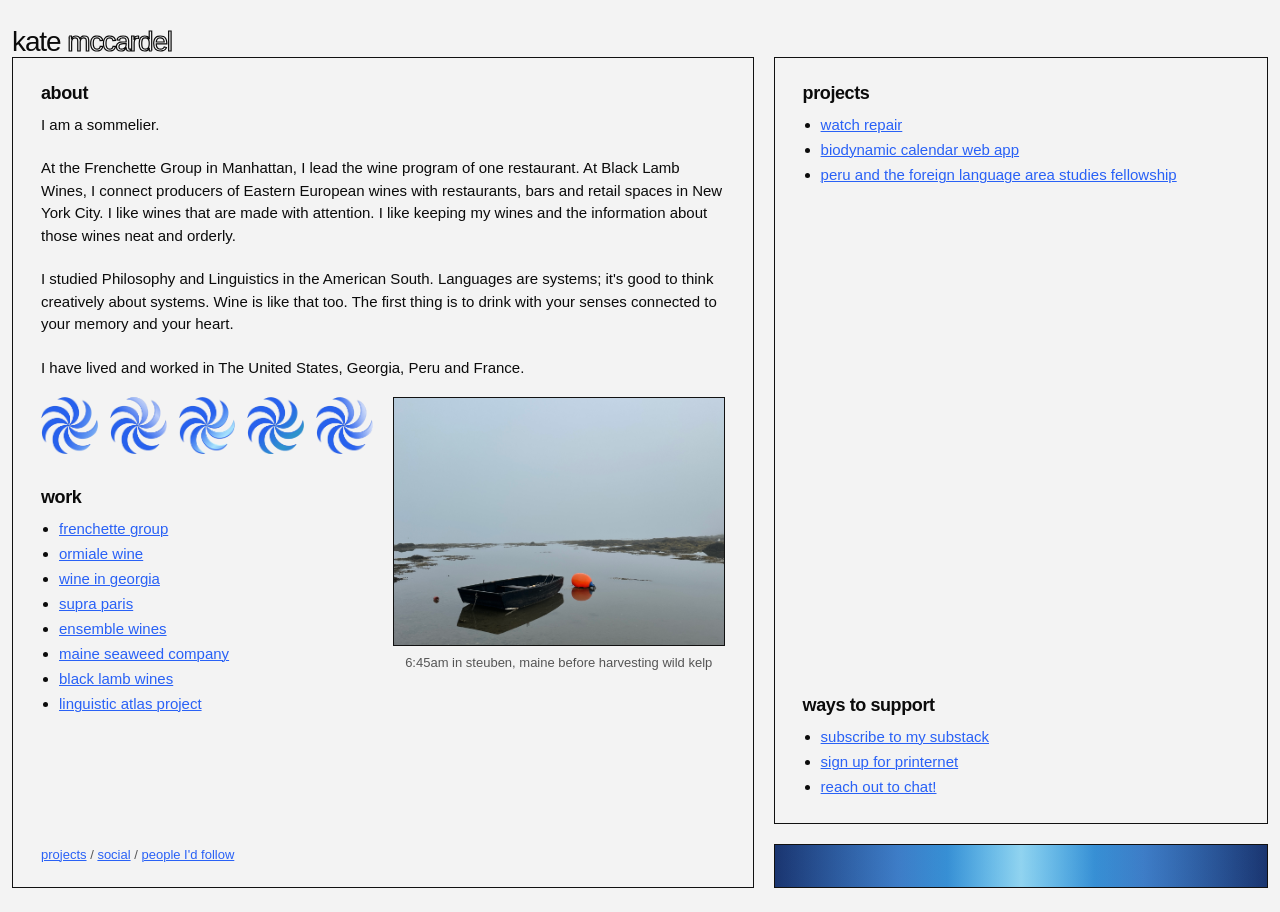
==== index.html @ 4f1eb505 "watch update" ====
<!DOCTYPE html>
<html>

<head>
  <meta charset="utf-8">
  <meta name="viewport" content="width=device-width">
  <title>katelyn mccardel</title>
  <link rel="icon" type="image/x-icon" href="borjgal.ico">
  <link rel="stylesheet" href="styleNew.css" />
</head>

<body>
  <main class="page">
    <header class="site-header">
      <!-- Text header on the left -->
      <h1 class="header-title">kate <span>mccardel</span></h1>
      
      <!-- Icon on the right -->
      
    </header>

    <section class="layout">
      <aside class="left-panel box">
        <div class="left-top">
        <section class="block about">
          <h2>about</h2>
          <p>I am a sommelier.</p><br>
          <p>At the Frenchette Group in Manhattan, I lead the wine program of one restaurant. At Black Lamb Wines, I connect producers of Eastern European wines with restaurants, bars and retail spaces in New York City. I like wines that are made with attention. I like keeping my wines and the information about those wines neat and orderly.</p><br>
          <p>I studied Philosophy and Linguistics in the American South. Languages are systems; it's good to think creatively about systems. Wine is like that too. The first thing is to drink with your senses connected to your memory and your heart. </p><br>
          <p>  I have lived and worked in The United States, Georgia, Peru and France. </p>
        </section>

        <div class="left-columns">
        <div class="left-main">
   
          <div class="borjgali-row">

  <!-- Emblem 1: Light blue shimmer, slow, 110deg angle -->
  <div class="shimmer-container" style="--shimmer-color: rgba(133, 183, 244, 0.838); --shimmer-speed: 10s; --shimmer-angle: 110deg;">
    <img src="borjgal.png" alt="Borjgali emblem" class="shimmer-image">
    <div class="shimmer-overlay"></div>
  </div>

  <!-- Emblem 2: White shimmer, medium speed, 45deg angle -->
  <div class="shimmer-container" style="--shimmer-color: rgba(250, 250, 252, 0.7); --shimmer-speed: 4s; --shimmer-angle: 45deg;">
    <img src="borjgal.png" alt="Borjgali emblem" class="shimmer-image">
    <div class="shimmer-overlay"></div>
  </div>

  <!-- Emblem 3: Soft cyan shimmer, slow, 135deg angle -->
  <div class="shimmer-container" style="--shimmer-color: rgba(180, 240, 255, 0.9); --shimmer-speed: 3.5s; --shimmer-angle: 135deg;">
    <img src="borjgal.png" alt="Borjgali emblem" class="shimmer-image">
    <div class="shimmer-overlay"></div>
  </div>

    <!-- Emblem 4: Soft cyan shimmer, slow, 135deg angle -->
  <div class="shimmer-container" style="--shimmer-color: rgba(48, 154, 199, 0.9); --shimmer-speed: 14s; --shimmer-angle: 135deg;">
    <img src="borjgal.png" alt="Borjgali emblem" class="shimmer-image">
    <div class="shimmer-overlay"></div>

  </div>
    <!-- Emblem 5: white shimmer, fast, 70deg angle -->
  <div class="shimmer-container" style="--shimmer-color: rgba(252, 252, 252, 0.842); --shimmer-speed: 3.5s; --shimmer-angle: 70deg;">
    <img src="borjgal.png" alt="Borjgali emblem" class="shimmer-image">
    <div class="shimmer-overlay"></div>

  </div>

</div>


        <section class="block work">
          <h2>work</h2>
          <ul>
            <li><a target="_blank" rel="noopener noreferrer" href="rock.html">frenchette group</a></li>
            <li><a target="_blank" rel="noopener noreferrer" href="ormiale.html">ormiale wine</a></li>
            <li><a target="_blank" rel="noopener noreferrer" href="https://app.getprinternet.com/">wine in georgia</a></li>
            <li><a target="_blank" rel="noopener noreferrer" href="supra.html">supra paris</a></li>
            <li><a target="_blank" rel="noopener noreferrer" href="ensemble.html">ensemble wines</a></li>
            <li><a target="_blank" rel="noopener noreferrer" href="maineseaweed.html">maine seaweed company</a></li>
             <li><a target="_blank" rel="noopener noreferrer" href="lamb.html">black lamb wines</a></li>
            <li><a target="_blank" rel="noopener noreferrer" href="https://www.lap.uga.edu/">linguistic atlas project</a></li>
          </ul>
        </section>
        </div>

        <figure class="photo">
          <img src="maine.png" alt="Photo of the day">
          <figcaption>6:45am in steuben, maine before harvesting wild kelp</figcaption>
        </figure>
        </div>
        </div>

        <nav class="shortcuts-footer">
          <a target="_blank" rel="noopener noreferrer" href="#">projects</a> /
          <a target="_blank" rel="noopener noreferrer" href="https://www.instagram.com/katemccdl/">social</a> /
          <a target="_blank" rel="noopener noreferrer" href="/blogroll.html">people I'd follow</a> 
        </nav>
      </aside>

      <section class="right-column">
        <div class="right-panel box">
          <section class="block foundational">
            <h2>projects</h2>
            <ul>
              <li><a target="_blank" rel="noopener noreferrer"
                  href="watch.html">watch repair</a></li>
              <li><a target="_blank" rel="noopener noreferrer"
                  href="https://biodynamic-calendar.vercel.app/">biodynamic calendar web app</a></li>
             <li><a target="_blank" rel="noopener noreferrer" href="peru.html">peru and the foreign language area studies fellowship</a></li>
           
            </ul>
          </section>

         

          <section class="block support">
            <h2>ways to support</h2>
            <ul>
              <li><a target="_blank" rel="noopener noreferrer"
                  href="https://readpolymathematics.substack.com/">subscribe to my substack</a></li>
              <li><a target="_blank" rel="noopener noreferrer" href="https://app.getprinternet.com/">sign up for
                  printernet</a></li>
              <li><a target="_blank" rel="noopener noreferrer" href="mailto:mccardel.kate@gmail.com">reach out to
                  chat!</a></li>
            </ul>
          </section>
        </div>

        <div class="bottom-box box"></div>
      </section>
    </section>
  </main>

</body>

</html>
---- styleNew.css ----
* {
  box-sizing: border-box;
}

html,
body {
  margin: 0;
  height: 100dvh;
}

body {
  background: #f3f3f3;
  color: #0b0b0b;
  font-family: Arial, Helvetica, sans-serif;
  font-size: 15px;
  line-height: 1.4;
}

.page {
  width: calc(100% - 24px);
  margin: 12px;
  height: calc(100dvh - 24px);
  display: flex;
  flex-direction: column;
}

.site-header {
  margin-bottom: 1px;
  flex-shrink: 0;
  display: flex;
  justify-content: space-between;
  align-items: center;
  width: 100%;
}

.header-title {
  margin: 0;
  padding-top: 16px;
  line-height: 1;
  
}

.header-title a {
  color: inherit;
  text-decoration: none;
}

.header-icon {
  height: 60px;
  width: auto;
}

.site-header h1 {
  margin: 0;
  font-size: 28px;
  line-height: 1;
  font-weight: 400;
  letter-spacing: -1.1px;
}

.site-header h1 span {
  color: transparent;
  -webkit-text-stroke: 1.2px #0b0b0b;
  text-stroke: 1.2px #0b0b0b;
}

.layout {
  display: grid;
  grid-template-columns: 3fr 2fr;
  gap: 20px;
  flex: 1;
  min-height: 0;
  align-items: stretch;
}

.box {
  border: 1px solid #111;
  background: transparent;
}

.left-panel {
  padding: 26px 28px;
  display: flex;
  flex-direction: column;
  gap: 20px;
  min-height: 0;
  min-width: 0;
}

.right-column {
  display: grid;
  grid-template-rows: 1fr auto;
  gap: 20px;
  min-height: 0;
  min-width: 0;
}

.right-panel {
  padding: 26px 28px;
  display: flex;
  flex-direction: column;
  justify-content: space-between;
  gap: 22px;
  min-height: 0;
  overflow-y: auto;
}

.bottom-box {
  height: 44px;
  position: relative;
  overflow: hidden;
  background: linear-gradient(90deg, #1a3570, #2d6bc4, #048feb, #2d6bc4, #1a3570);
}

.bottom-box::after {
  content: '';
  position: absolute;
  inset: 0;
  background: linear-gradient(
    90deg,
    transparent 0%,
    rgba(160, 230, 215, 0.2) 35%,
    rgba(220, 248, 242, 0.65) 50%,
    rgba(160, 230, 215, 0.2) 65%,
    transparent 100%
  );
  animation: bar-sweep 7s ease-in-out infinite alternate;
}

@keyframes bar-sweep {
  0%   { transform: translateX(-50%); }
  100% { transform: translateX(50%); }
}

.left-top {
  display: flex;
  flex-direction: column;
  gap: 18px;
  flex: 1;
  min-height: 0;
}

/* below the about block: work list on the left, photo of the day on the right */
.left-columns {
  display: grid;
  grid-template-columns: minmax(0, 1fr) minmax(0, 1fr);
  gap: 20px;
  align-items: start;
}

.left-main {
  display: flex;
  flex-direction: column;
  gap: 18px;
  min-width: 0;
}

.photo {
  margin: 0;
  min-width: 0;
}

.photo img {
  display: block;
  width: 100%;
  aspect-ratio: 4 / 3;
  object-fit: cover;
  border: 1px solid #111;
  background: #e8e8e8;
}

.photo figcaption {
  margin-top: 8px;
  font-size: 13px;
  color: #555;
  text-align: center;
}

.shortcuts-footer {
  flex-shrink: 0;
  font-size: 13px;
  line-height: 1;
  color: #555;
}

.block {
  flex-shrink: 0;
}

.block h2 {
  margin: 0 0 10px;
  font-size: 18px;
  line-height: 1.1;
  font-weight: 700;
  letter-spacing: -0.4px;
}

.block p {
  margin: 0;
  line-height: 1.5;
}

ul {
  margin: 0;
  padding-left: 18px;
}

li {
  margin: 0 0 4px;
}

li:last-child {
  margin-bottom: 0;
}

a {
  color: #2961f6;
  text-decoration: underline;
  text-decoration-thickness: 1px;
}

a:visited {
  color: #040998;
}

a:hover {
  color: #003cff;
}

/* Borjgali row & shimmer styles */
.borjgali-row {
  display: flex;
  flex-direction: row;
  align-items: center;
  gap: 12px;                      /* Fixed 12px gap between emblems */
  width: 100%;                    /* Spans the full width of the parent panel */
  margin-bottom: 1rem;
}

.shimmer-container {
  position: relative;
  /* Allow emblems to grow up to 60px on desktop, but shrink fluidly on mobile */
  width: 100%;
  max-width: var(--icon-size, 60px); 
  aspect-ratio: 1 / 1;            /* Maintains perfect square proportions while shrinking */
  height: auto;
  flex: 1 1 0;                    /* Forces all 5 emblems to share space and shrink equally */
  min-width: 0;                   /* Allows flex items to shrink below their content size on small screens */
}

.shimmer-image {
  width: 100%;
  height: 100%;
  display: block;
}

.shimmer-overlay {
  position: absolute;
  top: 0;
  left: 0;
  width: 100%;
  height: 100%;
  pointer-events: none;
  
  -webkit-mask-image: url('borjgal.png');
  mask-image: url('borjgal.png');
  -webkit-mask-size: contain;
  mask-size: contain;
  -webkit-mask-repeat: no-repeat;
  mask-repeat: no-repeat;

  /* Dynamically uses inline variables (with default fallbacks) */
  background: linear-gradient(
    var(--shimmer-angle, 110deg),
    transparent 30%,
    var(--shimmer-color, rgba(255, 255, 255, 0.7)) 50%,
    transparent 70%
  );
  background-size: 200% 100%;
  animation: shimmer var(--shimmer-speed, 2.5s) infinite;
}

@keyframes shimmer {
  0% {
    background-position: 200% 0;
  }
  100% {
    background-position: -200% 0;
  }
}


/* mobile */
@media (max-width: 1160px) {
  html,
  body {
    height: auto;
  }

  .page {
    height: auto;
  }

  .layout {
    grid-template-columns: 1fr;
    flex: none;
    gap: 14px;
  }

  .left-panel {
    justify-content: flex-start;
    gap: 28px;
  }

  .left-columns {
    grid-template-columns: 1fr;
  }

  .right-column {
    grid-template-rows: auto auto;
  }

  .right-panel {
    justify-content: flex-start;
    gap: 28px;
  }

}
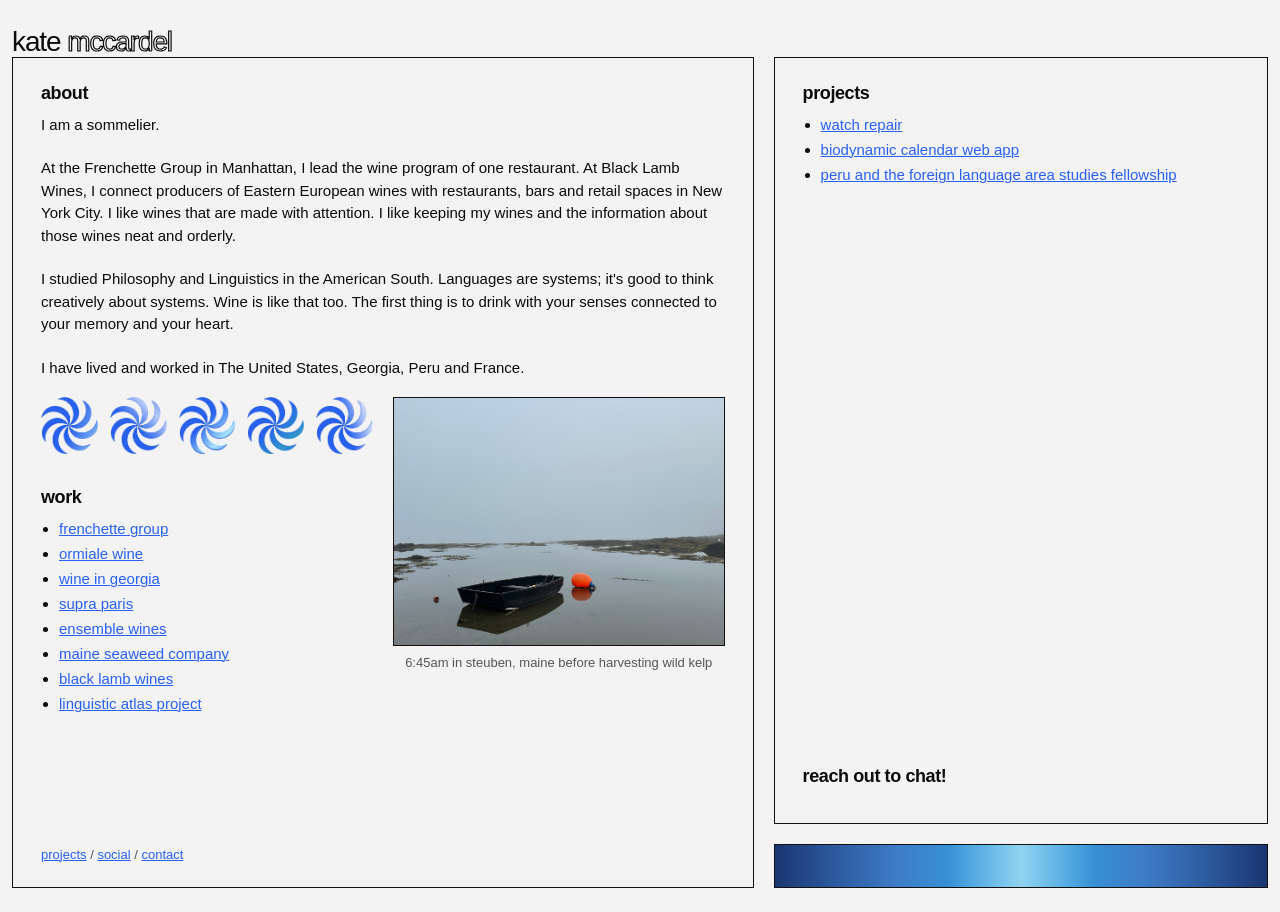
==== commit 36d5d639: "contact" ====
--- a/index.html
+++ b/index.html
@@ -75,7 +75,7 @@
           <ul>
             <li><a target="_blank" rel="noopener noreferrer" href="rock.html">frenchette group</a></li>
             <li><a target="_blank" rel="noopener noreferrer" href="ormiale.html">ormiale wine</a></li>
-            <li><a target="_blank" rel="noopener noreferrer" href="https://app.getprinternet.com/">wine in georgia</a></li>
+            <li><a target="_blank" rel="noopener noreferrer" href="georgia.html">wine in georgia</a></li>
             <li><a target="_blank" rel="noopener noreferrer" href="supra.html">supra paris</a></li>
             <li><a target="_blank" rel="noopener noreferrer" href="ensemble.html">ensemble wines</a></li>
             <li><a target="_blank" rel="noopener noreferrer" href="maineseaweed.html">maine seaweed company</a></li>
@@ -93,15 +93,15 @@
         </div>
 
         <nav class="shortcuts-footer">
-          <a target="_blank" rel="noopener noreferrer" href="#">projects</a> /
+          <a href="#projects">projects</a> /
           <a target="_blank" rel="noopener noreferrer" href="https://www.instagram.com/katemccdl/">social</a> /
-          <a target="_blank" rel="noopener noreferrer" href="/blogroll.html">people I'd follow</a> 
+          <a href="#contact">contact</a>
         </nav>
       </aside>
 
       <section class="right-column">
         <div class="right-panel box">
-          <section class="block foundational">
+          <section class="block foundational" id="projects">
             <h2>projects</h2>
             <ul>
               <li><a target="_blank" rel="noopener noreferrer"
@@ -115,16 +115,8 @@
 
          
 
-          <section class="block support">
-            <h2>ways to support</h2>
-            <ul>
-              <li><a target="_blank" rel="noopener noreferrer"
-                  href="https://readpolymathematics.substack.com/">subscribe to my substack</a></li>
-              <li><a target="_blank" rel="noopener noreferrer" href="https://app.getprinternet.com/">sign up for
-                  printernet</a></li>
-              <li><a target="_blank" rel="noopener noreferrer" href="mailto:mccardel.kate@gmail.com">reach out to
-                  chat!</a></li>
-            </ul>
+          <section class="block support" id="contact">
+            <h2> <a target="_blank" rel="noopener noreferrer" href="mailto:mccardel.kate@gmail.com">reach out to chat!</a></h2>
           </section>
         </div>
 
--- a/styleNew.css
+++ b/styleNew.css
@@ -227,6 +227,11 @@
   color: #003cff;
 }
 
+h2 a {
+  color: inherit;
+  text-decoration: none;
+}
+
 /* Borjgali row & shimmer styles */
 .borjgali-row {
   display: flex;
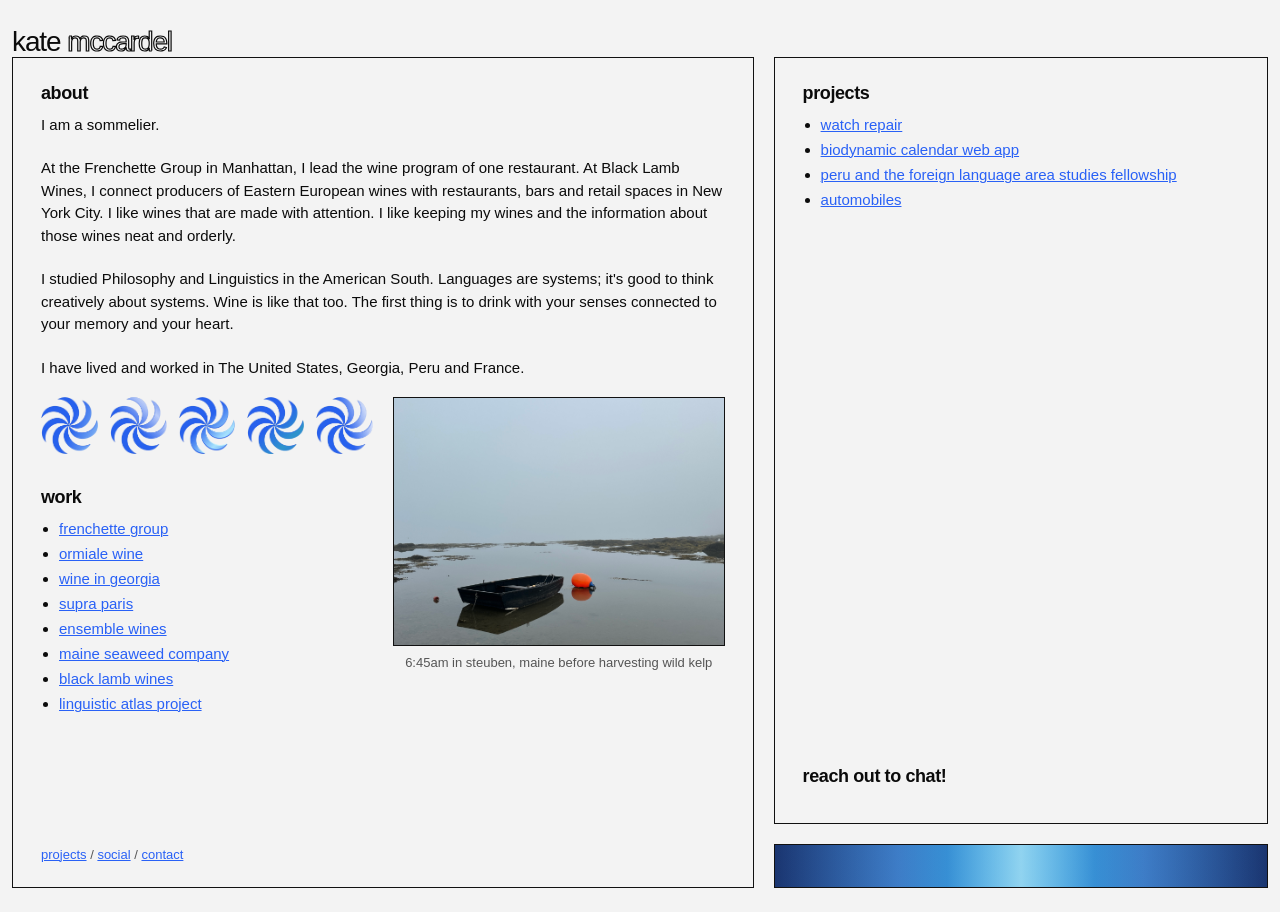
==== commit 5c9841f8: "automobile projects" ====
--- a/index.html
+++ b/index.html
@@ -109,7 +109,7 @@
               <li><a target="_blank" rel="noopener noreferrer"
                   href="https://biodynamic-calendar.vercel.app/">biodynamic calendar web app</a></li>
              <li><a target="_blank" rel="noopener noreferrer" href="peru.html">peru and the foreign language area studies fellowship</a></li>
-           
+             <li><a target="_blank" rel="noopener noreferrer" href="car.html">automobiles</a></li>
             </ul>
           </section>
 
--- a/styleNew.css
+++ b/styleNew.css
@@ -6,6 +6,10 @@
 body {
   margin: 0;
   height: 100dvh;
+}
+
+html {
+  scroll-behavior: smooth;
 }
 
 body {
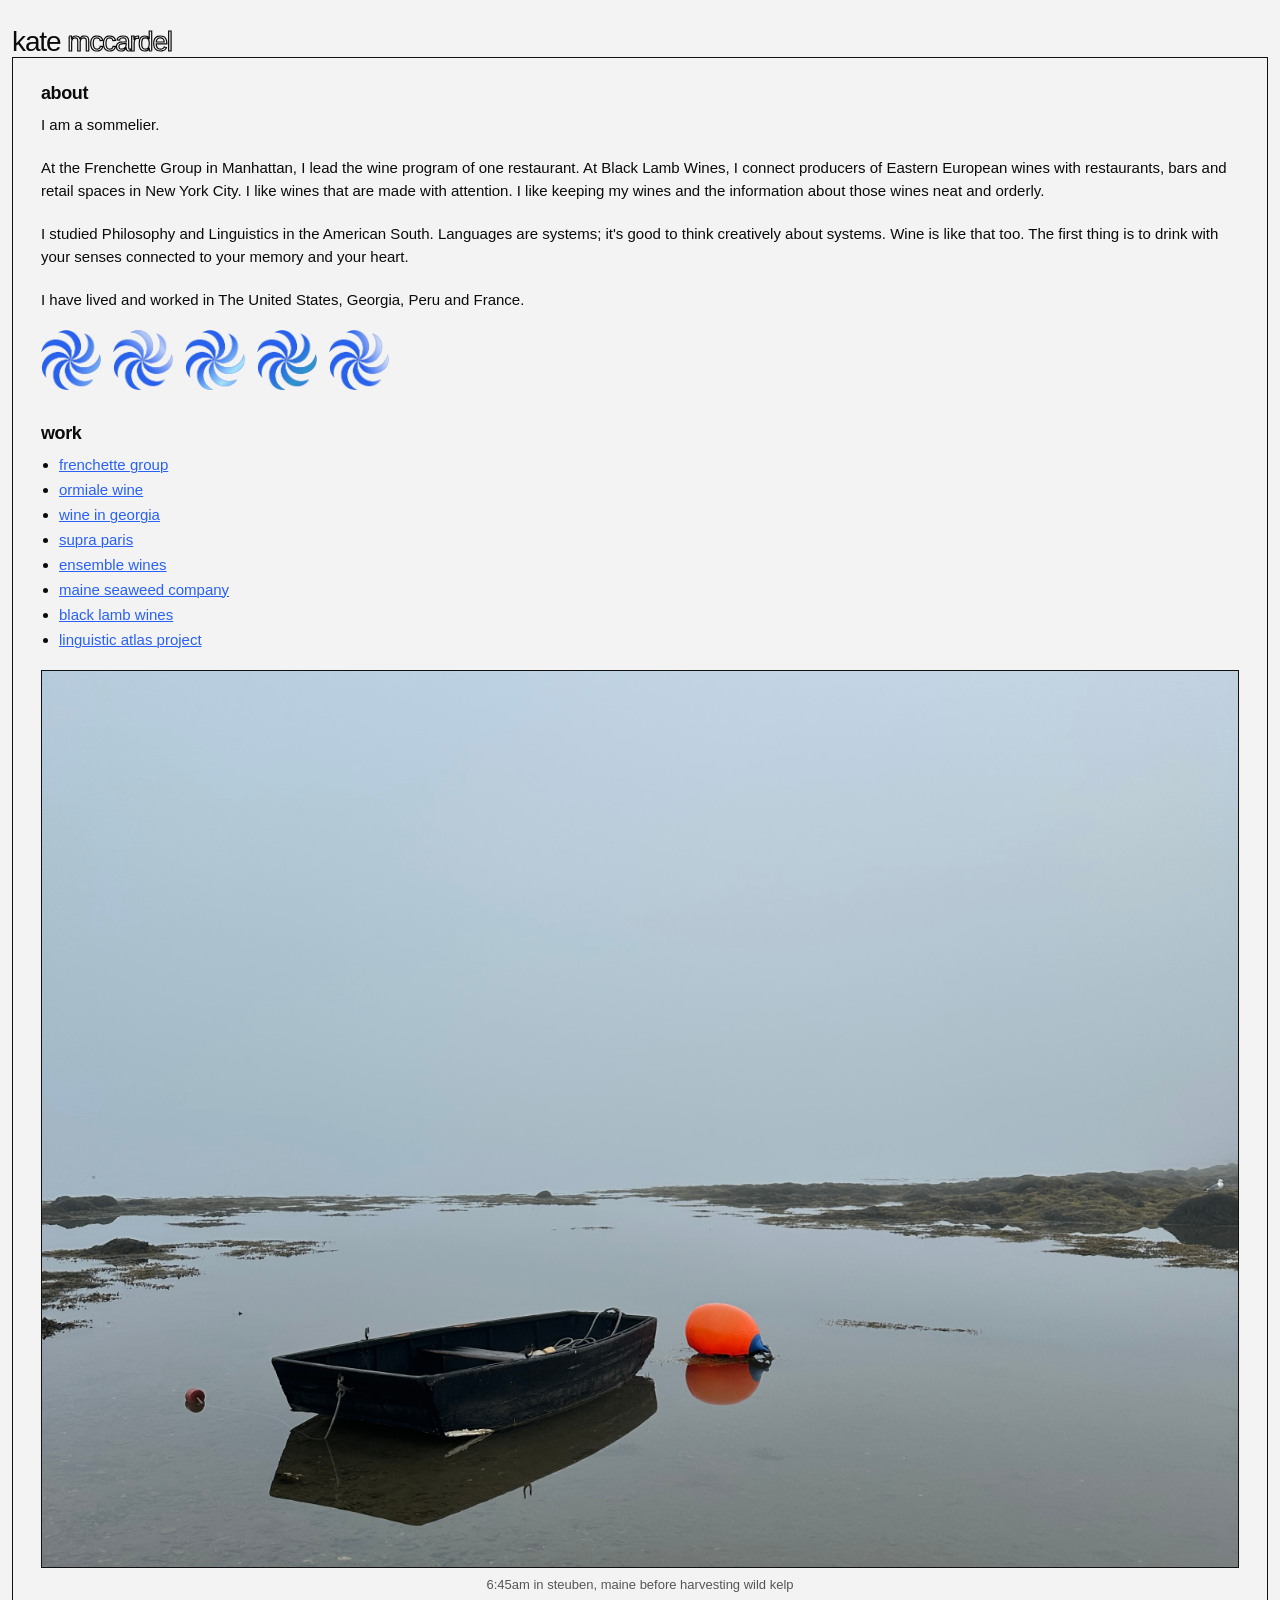
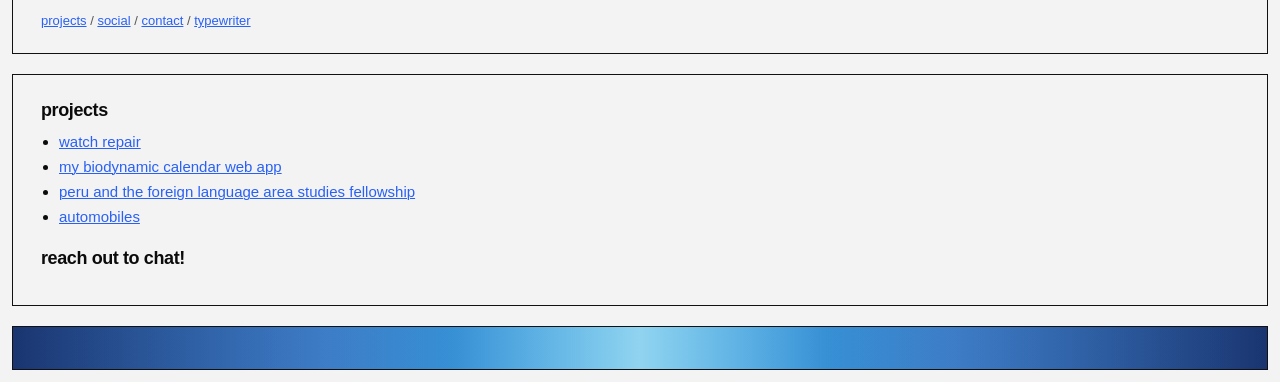
==== commit ede4c06e: "typewriter" ====
--- a/index.html
+++ b/index.html
@@ -95,7 +95,8 @@
         <nav class="shortcuts-footer">
           <a href="#projects">projects</a> /
           <a target="_blank" rel="noopener noreferrer" href="https://www.instagram.com/katemccdl/">social</a> /
-          <a href="#contact">contact</a>
+          <a href="#contact">contact</a> /
+          <a target="_blank" rel="noopener noreferrer" href="https://jsomers.net/typewriter/">typewriter</a>
         </nav>
       </aside>
 
@@ -107,7 +108,7 @@
               <li><a target="_blank" rel="noopener noreferrer"
                   href="watch.html">watch repair</a></li>
               <li><a target="_blank" rel="noopener noreferrer"
-                  href="https://biodynamic-calendar.vercel.app/">biodynamic calendar web app</a></li>
+                  href="https://biodynamic-calendar.vercel.app/">my biodynamic calendar web app</a></li>
              <li><a target="_blank" rel="noopener noreferrer" href="peru.html">peru and the foreign language area studies fellowship</a></li>
              <li><a target="_blank" rel="noopener noreferrer" href="car.html">automobiles</a></li>
             </ul>
--- a/styleNew.css
+++ b/styleNew.css
@@ -5,7 +5,7 @@
 html,
 body {
   margin: 0;
-  height: 100dvh;
+  min-height: 100vh;
 }
 
 html {
@@ -23,7 +23,7 @@
 .page {
   width: calc(100% - 24px);
   margin: 12px;
-  height: calc(100dvh - 24px);
+  min-height: calc(100vh - 24px);
   display: flex;
   flex-direction: column;
 }
@@ -41,7 +41,6 @@
   margin: 0;
   padding-top: 16px;
   line-height: 1;
-  
 }
 
 .header-title a {
@@ -68,13 +67,12 @@
   text-stroke: 1.2px #0b0b0b;
 }
 
+/* Single column layout across all screens */
 .layout {
-  display: grid;
-  grid-template-columns: 3fr 2fr;
+  display: flex;
+  flex-direction: column;
   gap: 20px;
   flex: 1;
-  min-height: 0;
-  align-items: stretch;
 }
 
 .box {
@@ -87,26 +85,19 @@
   display: flex;
   flex-direction: column;
   gap: 20px;
-  min-height: 0;
-  min-width: 0;
 }
 
 .right-column {
-  display: grid;
-  grid-template-rows: 1fr auto;
-  gap: 20px;
-  min-height: 0;
-  min-width: 0;
+  display: flex;
+  flex-direction: column;
+  gap: 20px;
 }
 
 .right-panel {
   padding: 26px 28px;
   display: flex;
   flex-direction: column;
-  justify-content: space-between;
   gap: 22px;
-  min-height: 0;
-  overflow-y: auto;
 }
 
 .bottom-box {
@@ -140,28 +131,23 @@
   display: flex;
   flex-direction: column;
   gap: 18px;
-  flex: 1;
-  min-height: 0;
-}
-
-/* below the about block: work list on the left, photo of the day on the right */
+}
+
+/* Stacks work list and photo vertically to prevent overflow */
 .left-columns {
-  display: grid;
-  grid-template-columns: minmax(0, 1fr) minmax(0, 1fr);
-  gap: 20px;
-  align-items: start;
+  display: flex;
+  flex-direction: column;
+  gap: 20px;
 }
 
 .left-main {
   display: flex;
   flex-direction: column;
   gap: 18px;
-  min-width: 0;
 }
 
 .photo {
   margin: 0;
-  min-width: 0;
 }
 
 .photo img {
@@ -241,20 +227,19 @@
   display: flex;
   flex-direction: row;
   align-items: center;
-  gap: 12px;                      /* Fixed 12px gap between emblems */
-  width: 100%;                    /* Spans the full width of the parent panel */
+  gap: 12px;
+  width: 100%;
   margin-bottom: 1rem;
 }
 
 .shimmer-container {
   position: relative;
-  /* Allow emblems to grow up to 60px on desktop, but shrink fluidly on mobile */
   width: 100%;
   max-width: var(--icon-size, 60px); 
-  aspect-ratio: 1 / 1;            /* Maintains perfect square proportions while shrinking */
+  aspect-ratio: 1 / 1;
   height: auto;
-  flex: 1 1 0;                    /* Forces all 5 emblems to share space and shrink equally */
-  min-width: 0;                   /* Allows flex items to shrink below their content size on small screens */
+  flex: 1 1 0;
+  min-width: 0;
 }
 
 .shimmer-image {
@@ -278,7 +263,6 @@
   -webkit-mask-repeat: no-repeat;
   mask-repeat: no-repeat;
 
-  /* Dynamically uses inline variables (with default fallbacks) */
   background: linear-gradient(
     var(--shimmer-angle, 110deg),
     transparent 30%,
@@ -296,42 +280,4 @@
   100% {
     background-position: -200% 0;
   }
-}
-
-
-/* mobile */
-@media (max-width: 1160px) {
-  html,
-  body {
-    height: auto;
-  }
-
-  .page {
-    height: auto;
-  }
-
-  .layout {
-    grid-template-columns: 1fr;
-    flex: none;
-    gap: 14px;
-  }
-
-  .left-panel {
-    justify-content: flex-start;
-    gap: 28px;
-  }
-
-  .left-columns {
-    grid-template-columns: 1fr;
-  }
-
-  .right-column {
-    grid-template-rows: auto auto;
-  }
-
-  .right-panel {
-    justify-content: flex-start;
-    gap: 28px;
-  }
-
 }
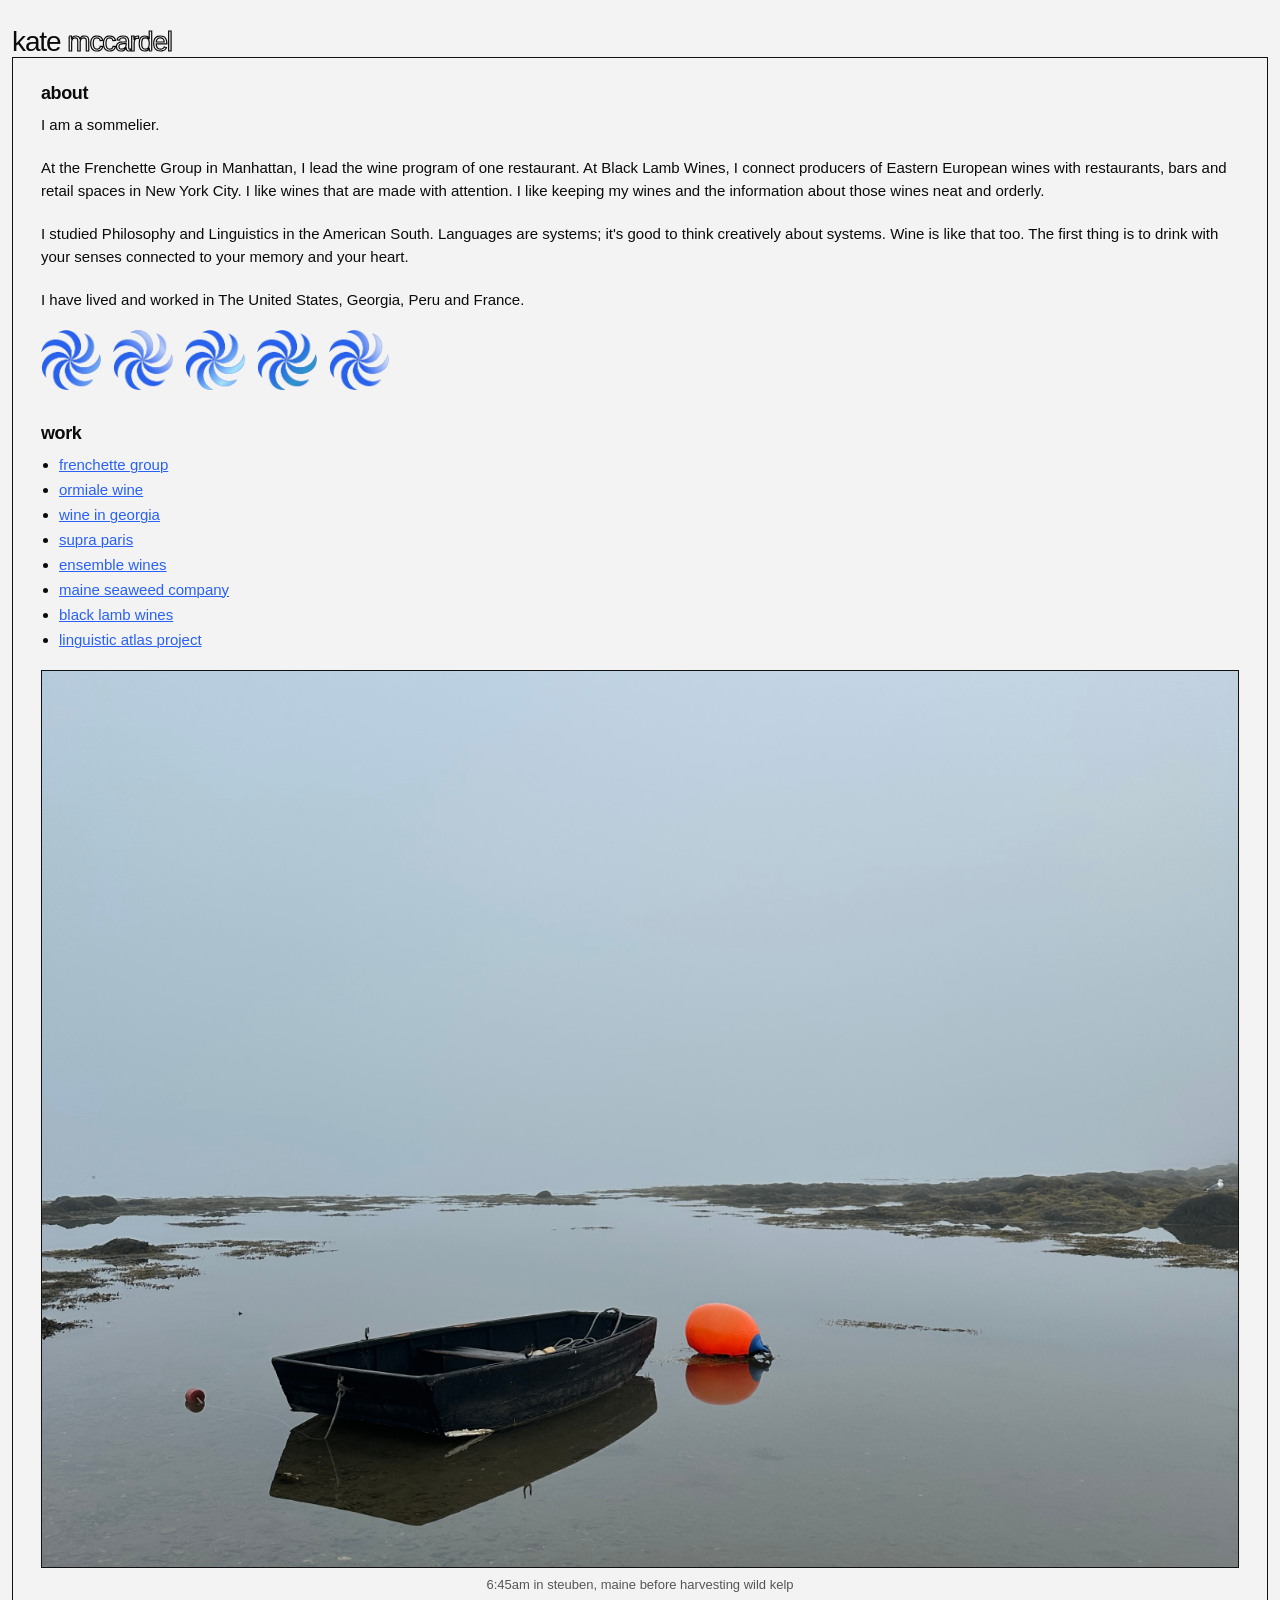
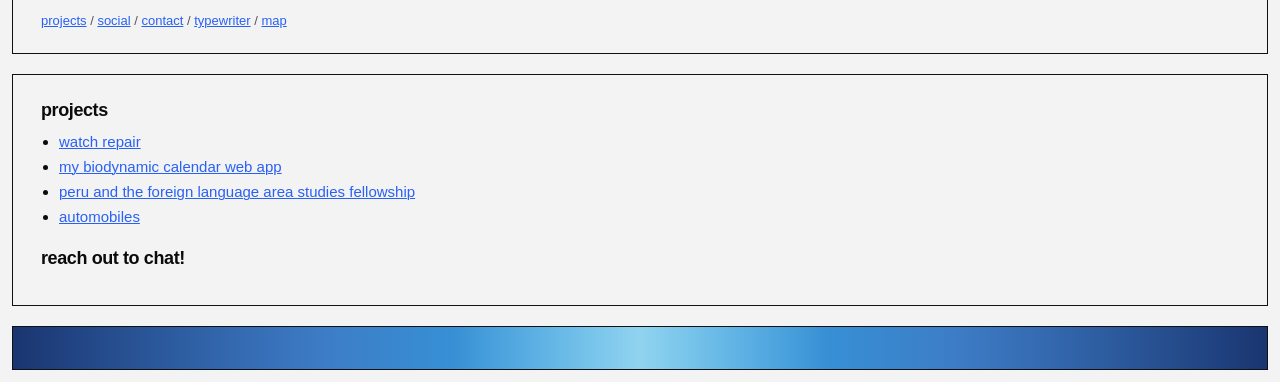
==== commit f480af3d: "sitemap" ====
--- a/index.html
+++ b/index.html
@@ -96,7 +96,8 @@
           <a href="#projects">projects</a> /
           <a target="_blank" rel="noopener noreferrer" href="https://www.instagram.com/katemccdl/">social</a> /
           <a href="#contact">contact</a> /
-          <a target="_blank" rel="noopener noreferrer" href="https://jsomers.net/typewriter/">typewriter</a>
+          <a target="_blank" rel="noopener noreferrer" href="https://jsomers.net/typewriter/">typewriter</a> /
+          <a target="_blank" rel="noopener noreferrer" href="sitemap.html">map</a>
         </nav>
       </aside>
 
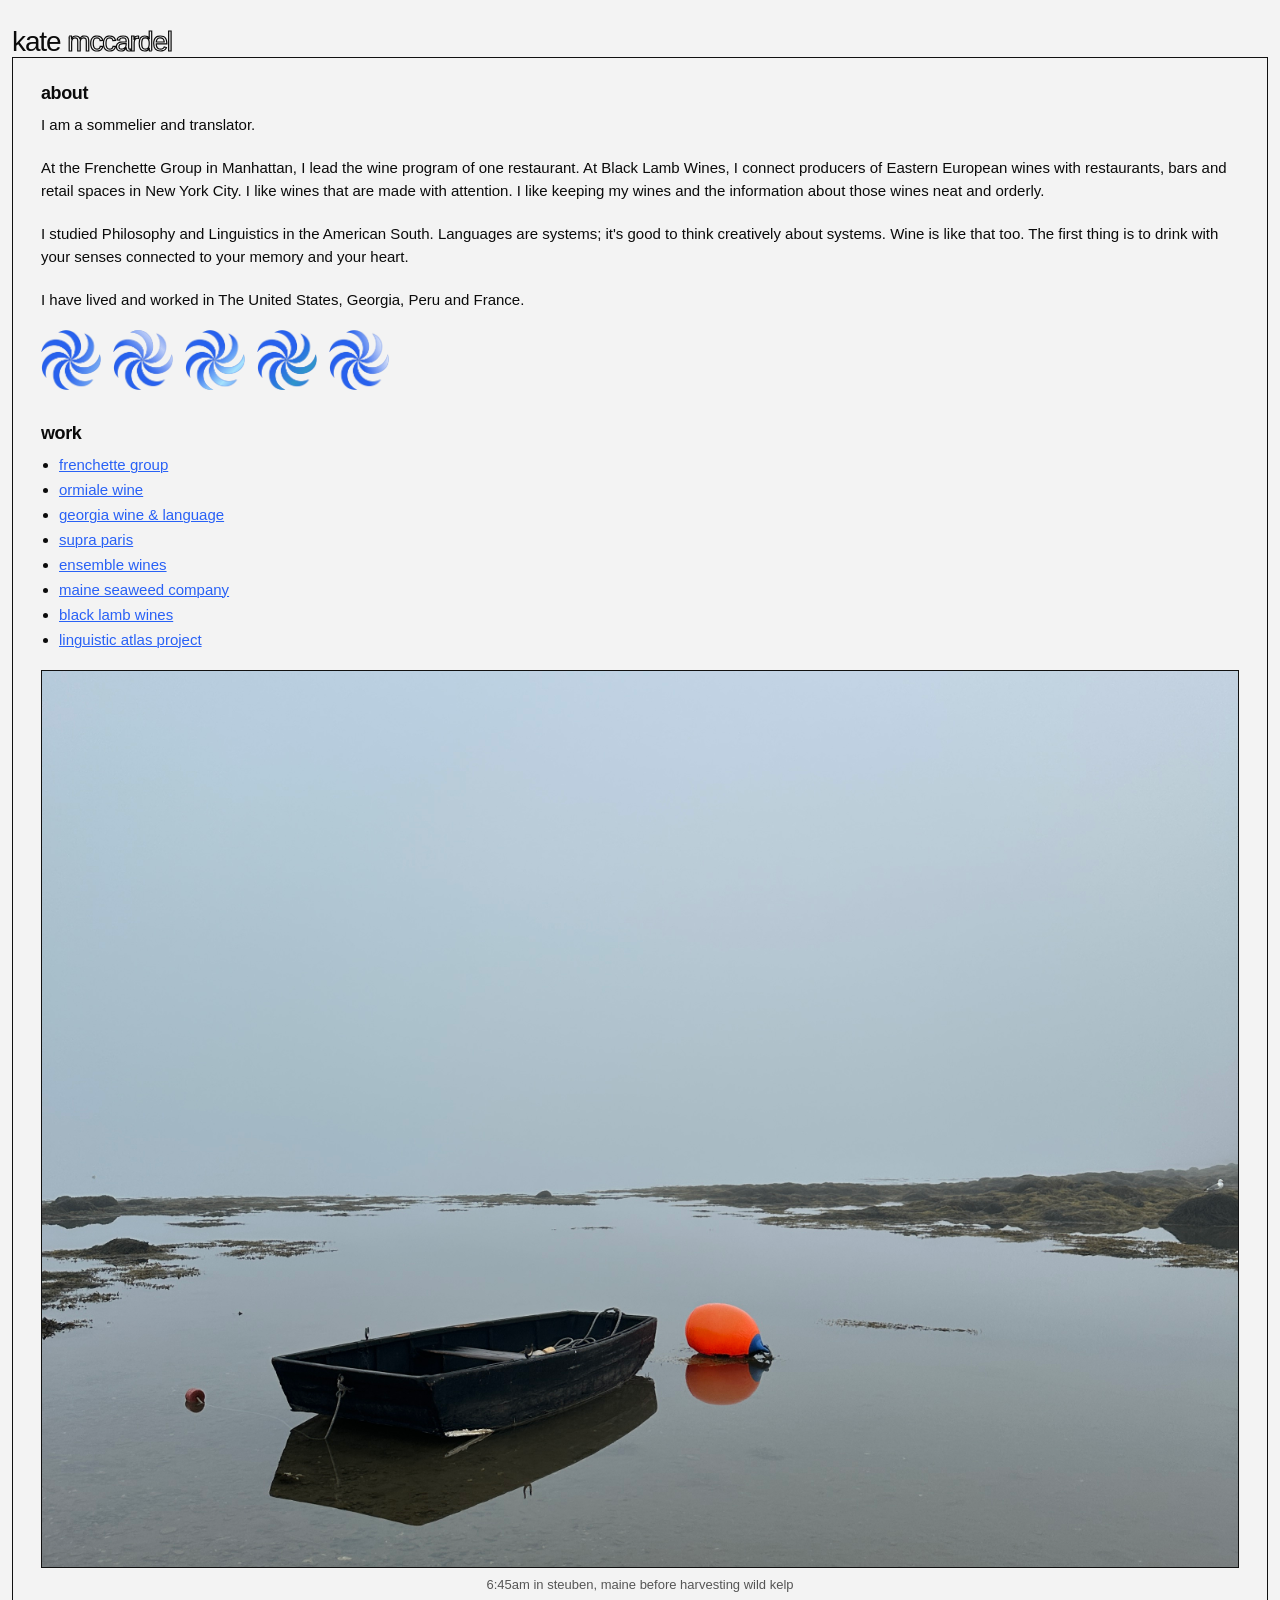
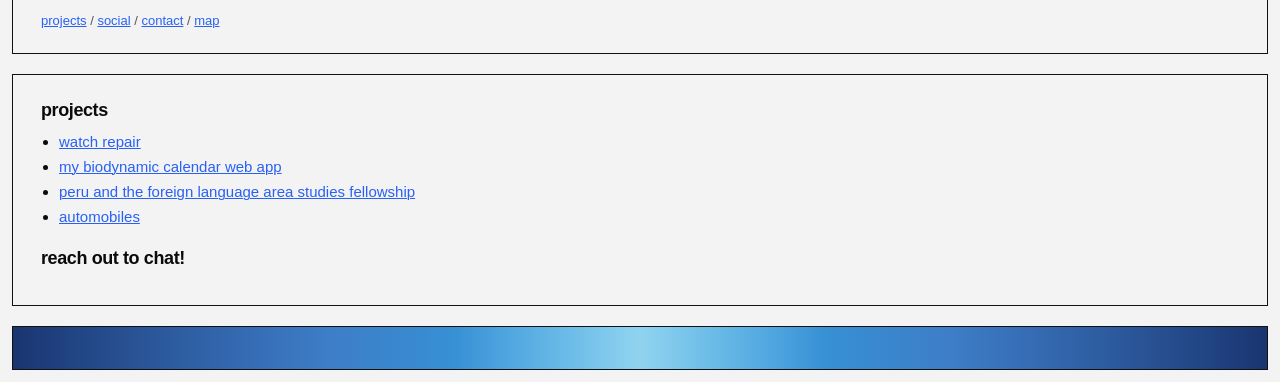
==== commit 02f91880: "language" ====
--- a/index.html
+++ b/index.html
@@ -25,7 +25,7 @@
         <div class="left-top">
         <section class="block about">
           <h2>about</h2>
-          <p>I am a sommelier.</p><br>
+          <p>I am a sommelier and translator.</p><br>
           <p>At the Frenchette Group in Manhattan, I lead the wine program of one restaurant. At Black Lamb Wines, I connect producers of Eastern European wines with restaurants, bars and retail spaces in New York City. I like wines that are made with attention. I like keeping my wines and the information about those wines neat and orderly.</p><br>
           <p>I studied Philosophy and Linguistics in the American South. Languages are systems; it's good to think creatively about systems. Wine is like that too. The first thing is to drink with your senses connected to your memory and your heart. </p><br>
           <p>  I have lived and worked in The United States, Georgia, Peru and France. </p>
@@ -75,7 +75,7 @@
           <ul>
             <li><a target="_blank" rel="noopener noreferrer" href="rock.html">frenchette group</a></li>
             <li><a target="_blank" rel="noopener noreferrer" href="ormiale.html">ormiale wine</a></li>
-            <li><a target="_blank" rel="noopener noreferrer" href="georgia.html">wine in georgia</a></li>
+            <li><a target="_blank" rel="noopener noreferrer" href="georgia.html">georgia wine & language</a></li>
             <li><a target="_blank" rel="noopener noreferrer" href="supra.html">supra paris</a></li>
             <li><a target="_blank" rel="noopener noreferrer" href="ensemble.html">ensemble wines</a></li>
             <li><a target="_blank" rel="noopener noreferrer" href="maineseaweed.html">maine seaweed company</a></li>
@@ -96,7 +96,6 @@
           <a href="#projects">projects</a> /
           <a target="_blank" rel="noopener noreferrer" href="https://www.instagram.com/katemccdl/">social</a> /
           <a href="#contact">contact</a> /
-          <a target="_blank" rel="noopener noreferrer" href="https://jsomers.net/typewriter/">typewriter</a> /
           <a target="_blank" rel="noopener noreferrer" href="sitemap.html">map</a>
         </nav>
       </aside>
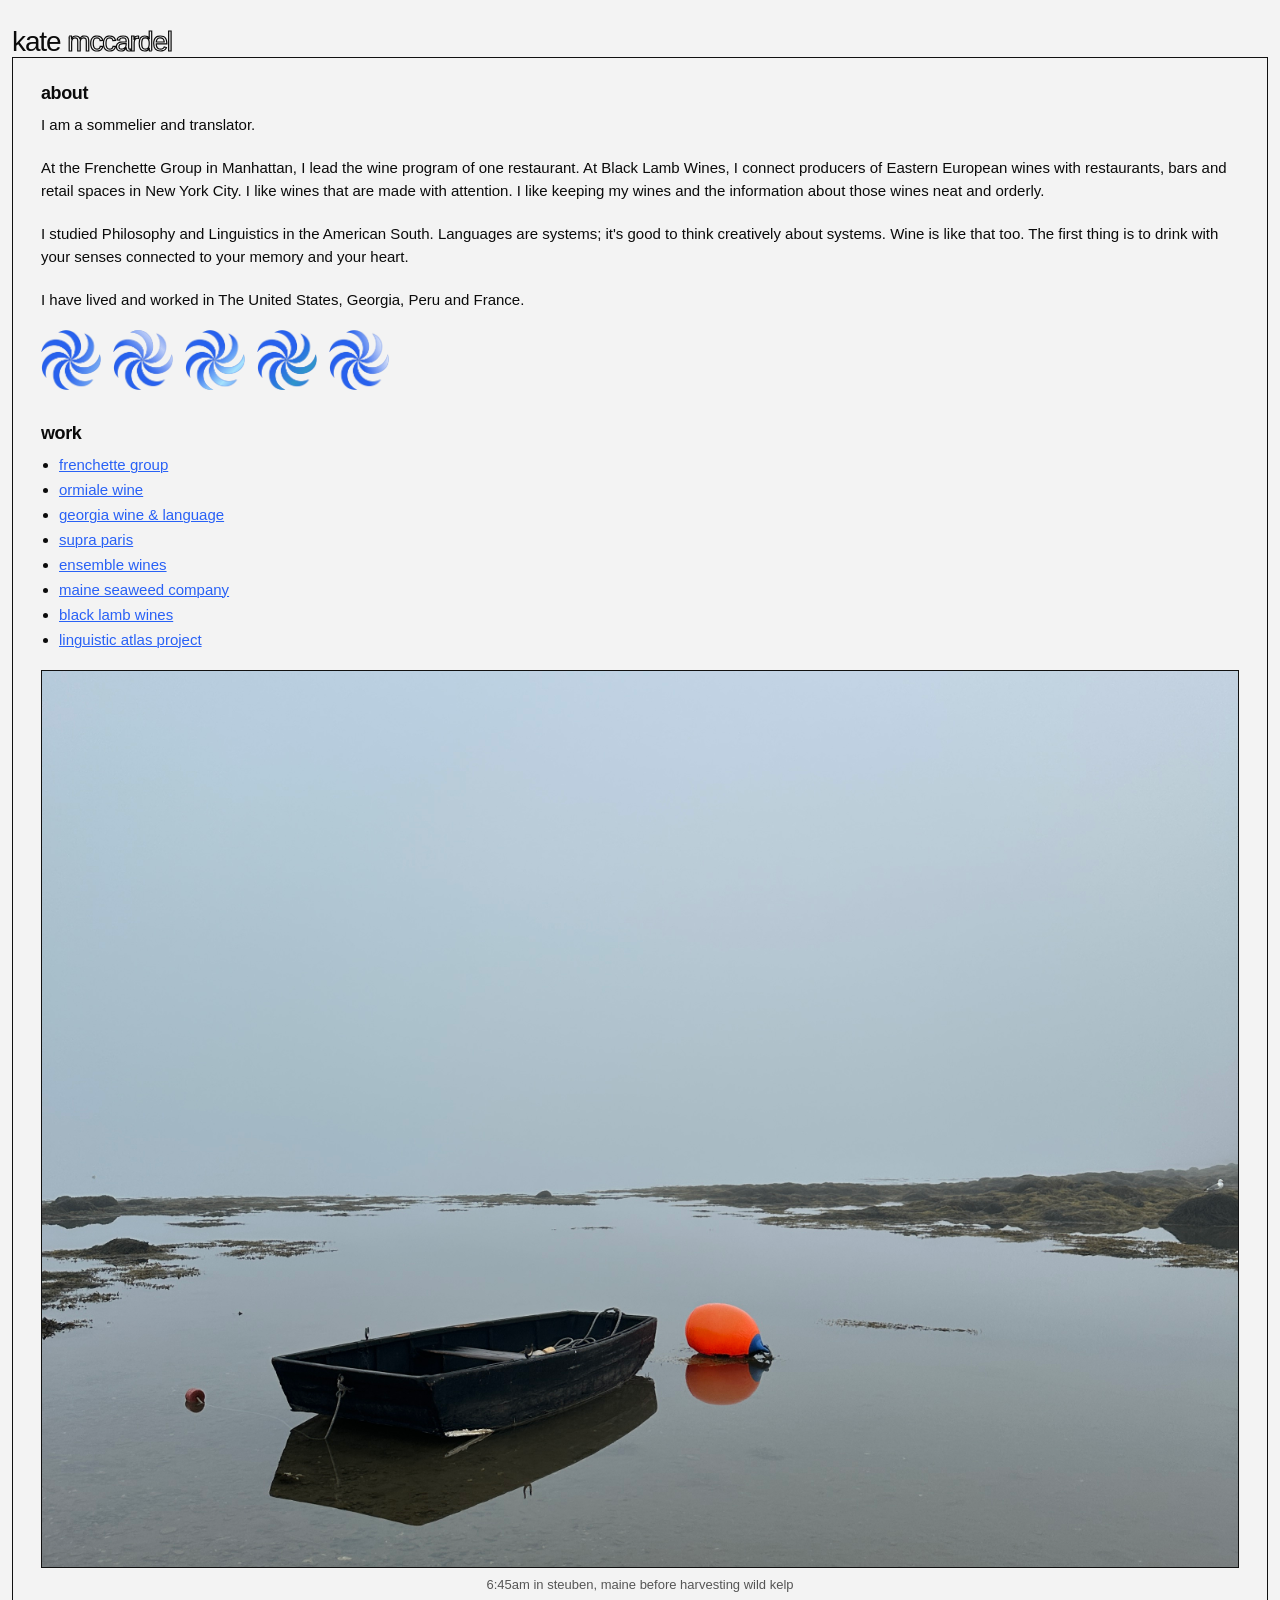
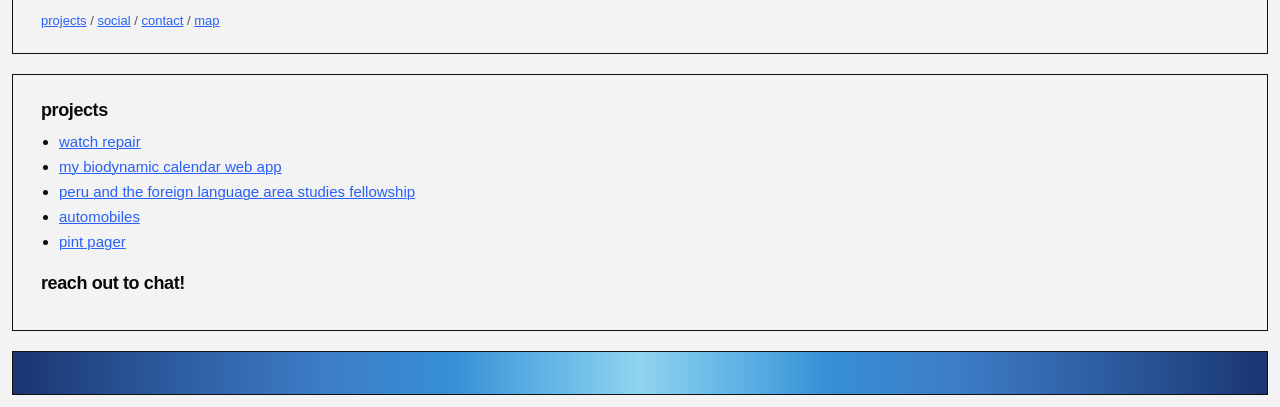
==== commit 6cff9850: "pagerindex" ====
--- a/index.html
+++ b/index.html
@@ -111,6 +111,7 @@
                   href="https://biodynamic-calendar.vercel.app/">my biodynamic calendar web app</a></li>
              <li><a target="_blank" rel="noopener noreferrer" href="peru.html">peru and the foreign language area studies fellowship</a></li>
              <li><a target="_blank" rel="noopener noreferrer" href="car.html">automobiles</a></li>
+             <li><a target="_blank" rel="noopener noreferrer" href="pager.html">pint pager</a></li>
             </ul>
           </section>
 
